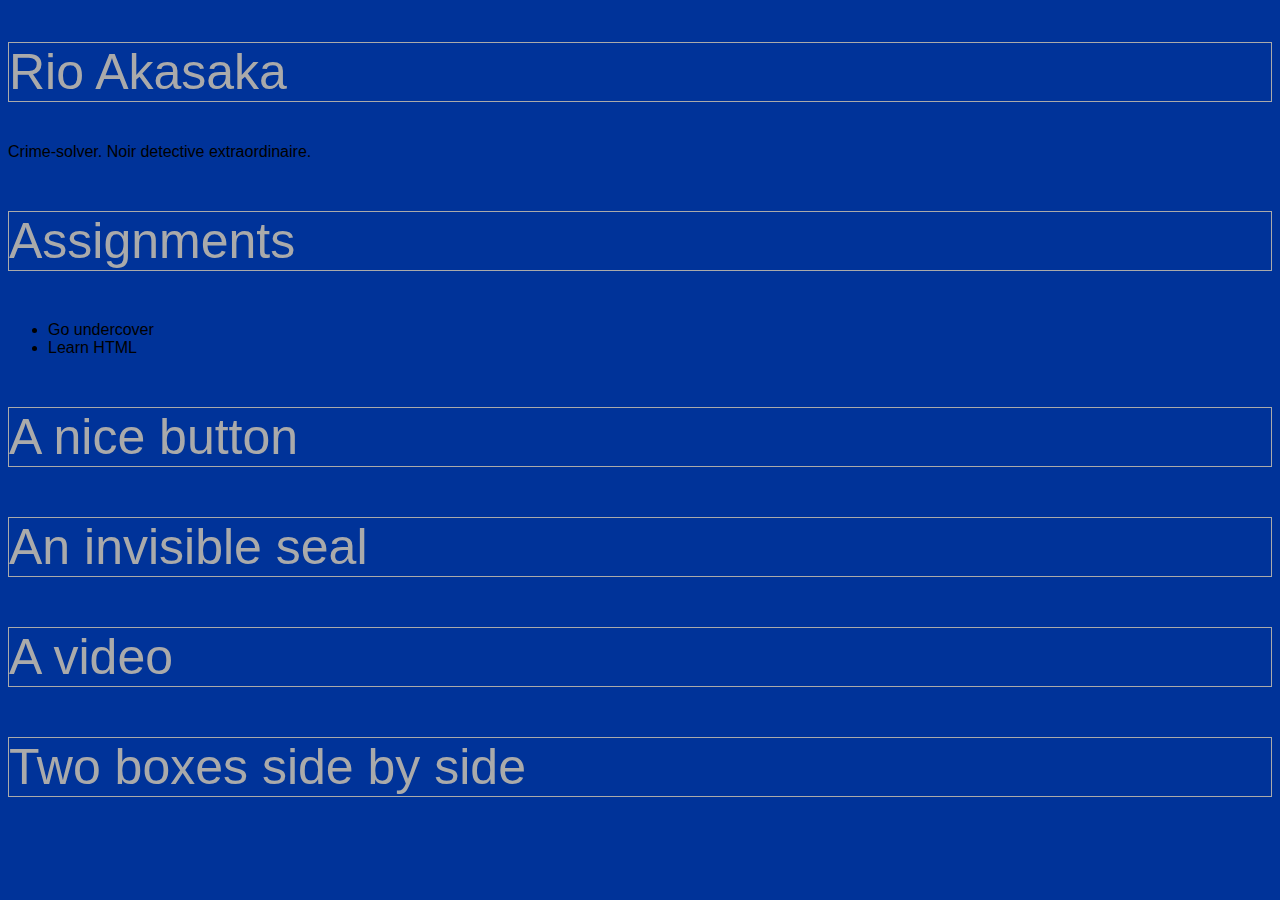
==== lecture1/index.html @ f4355506 "I added a bit of style" ====
<!DOCTYPE html>
<html>
	<head>
		<title>MyApp</title>
	</head>
	
	<style type="text/css">
	
	body {
		 background: #003399;
		 font-family: Helvetica, Arial, sans-serif;
	}
	h2, h3 {
		font-size:50px;
		font-weight:300;
		color:#aaa;
		border:1px solid #aaa;
	}
	</style>
	
	<body>
	 		<h2>Rio Akasaka</h2>
		<div id='bio'>Crime-solver. Noir detective extraordinaire.</div>
	 
	 	<h3>Assignments</h3>
		<ul id='assignments'>
			<li>Go undercover</li>
			<li>Learn HTML</li>
		</ul>
	
		<h3>A nice button</h3>

		<h3>An invisible seal</h3>

		<h3>A video</h3>

		<h3>Two boxes side by side</h3>

	</body>
</html>
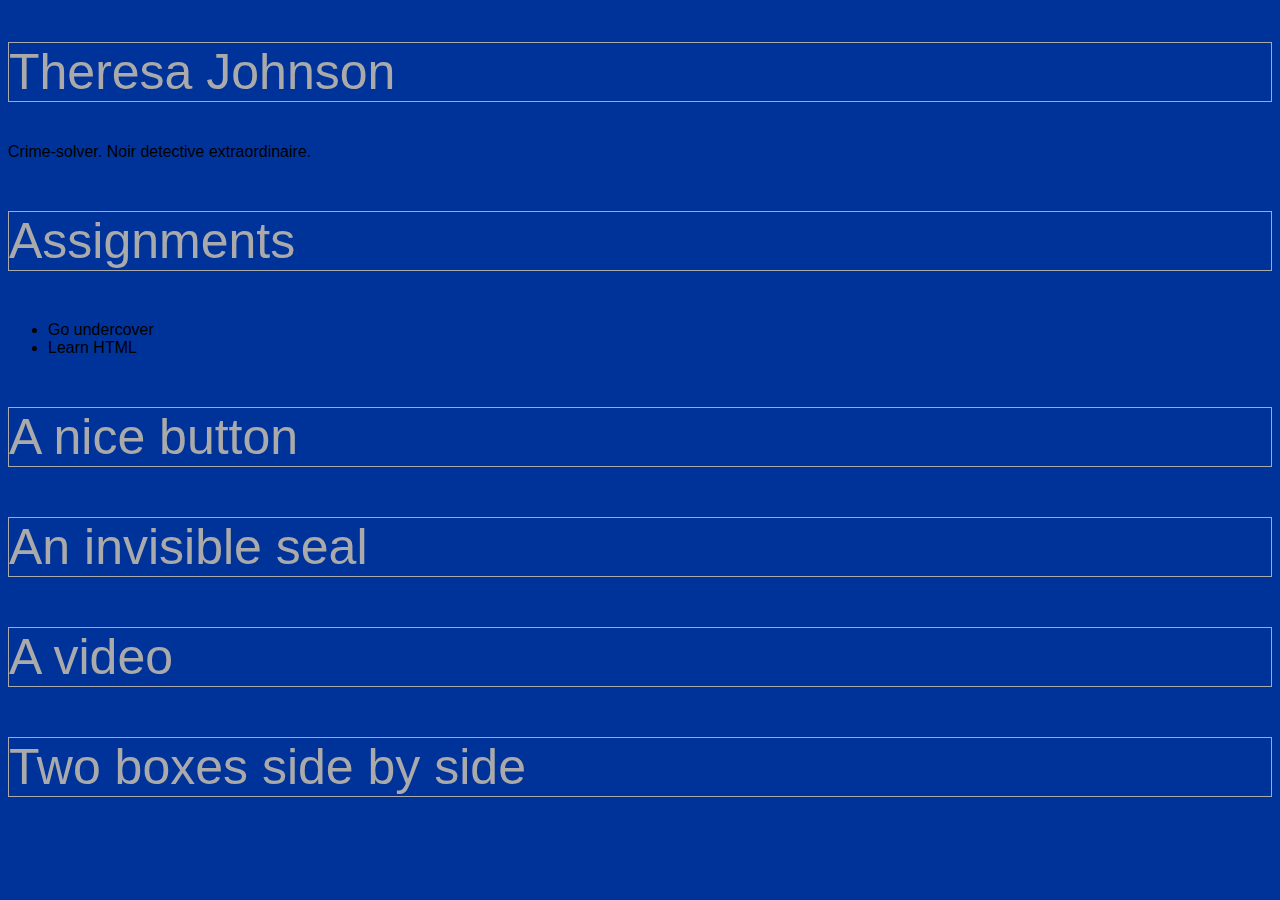
==== commit 225ef084: "I changed to my name" ====
--- a/lecture1/index.html
+++ b/lecture1/index.html
@@ -20,7 +20,7 @@
 	
 	<body>
 	- 		<h2>Rio Akasaka</h2>
+ 		<h2>Theresa Johnson</h2>
 		<div id='bio'>Crime-solver. Noir detective extraordinaire.</div>
 	 
 	 	<h3>Assignments</h3>
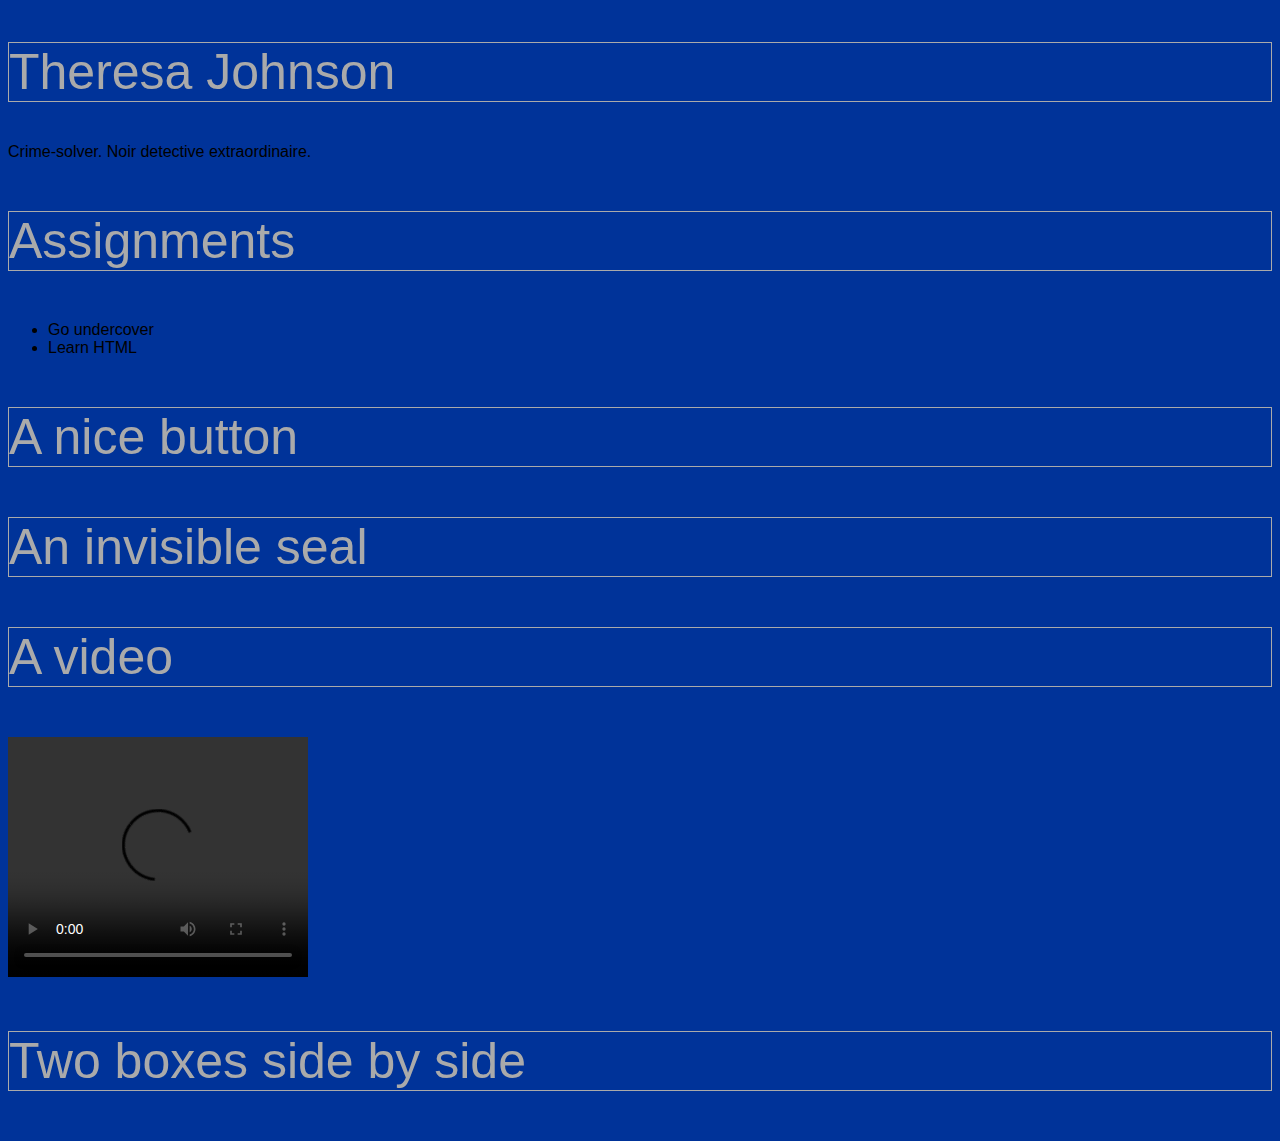
==== commit ed769421: "I added the video" ====
--- a/lecture1/index.html
+++ b/lecture1/index.html
@@ -34,6 +34,9 @@
 		<h3>An invisible seal</h3>
 
 		<h3>A video</h3>
+		<video width="300" height="240" controls="controls">
+		  <source src="gizmo.mp4" type="video/mp4" />
+		</video>
 
 		<h3>Two boxes side by side</h3>
 
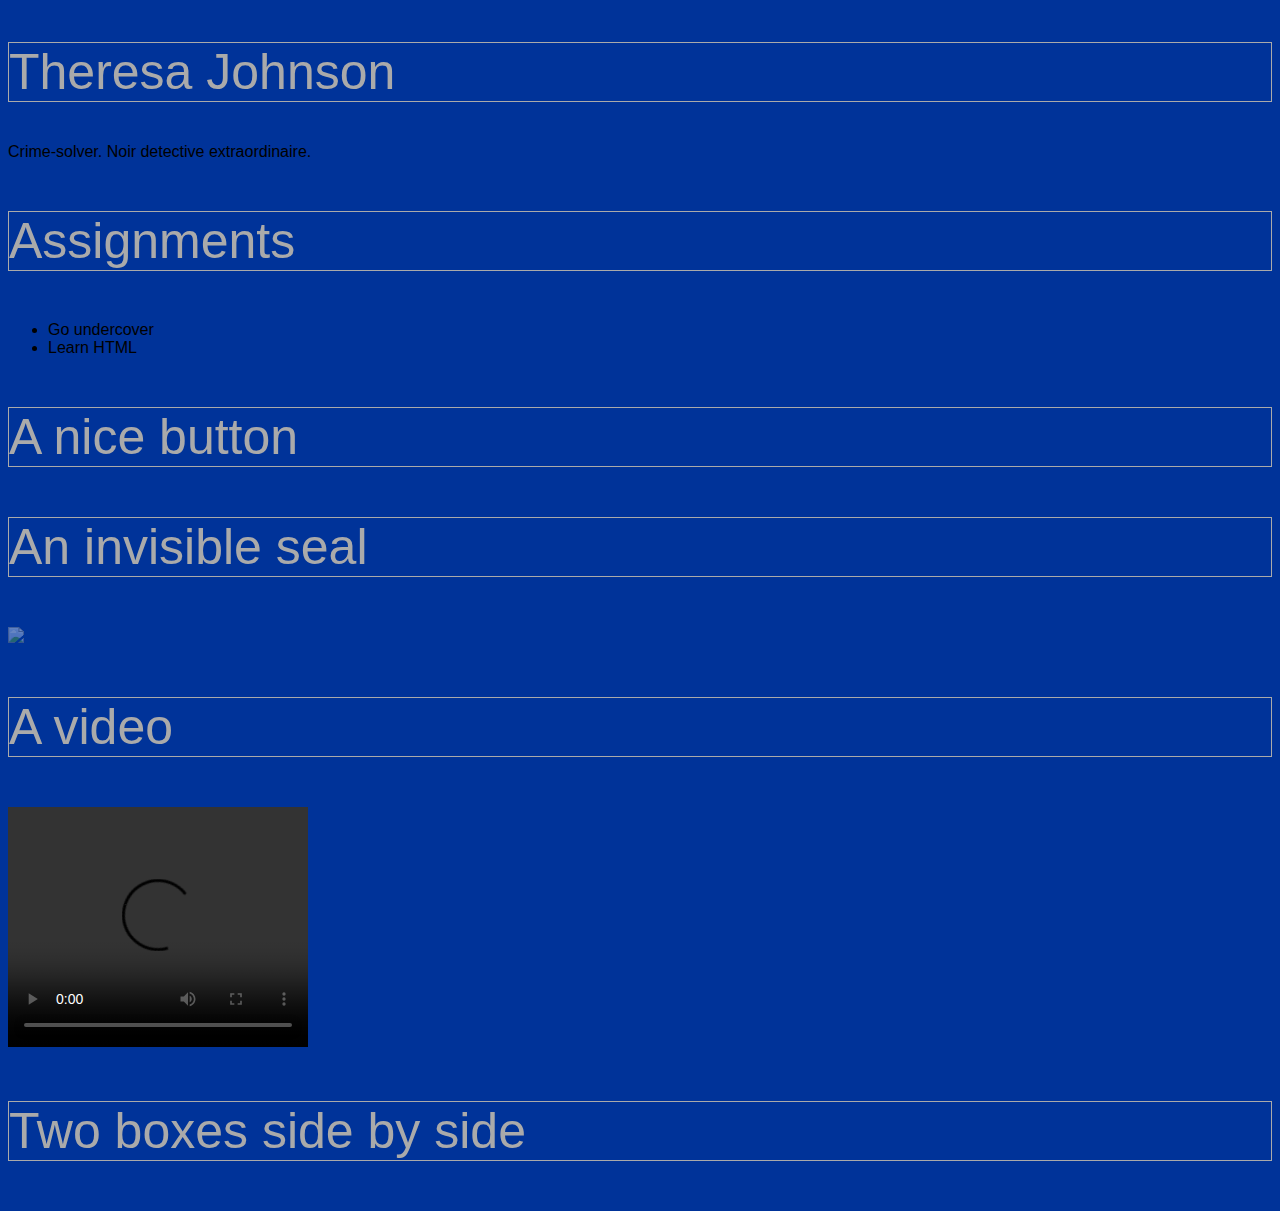
==== commit 74fad307: "Mobile Style" ====
--- a/lecture1/index.html
+++ b/lecture1/index.html
@@ -4,6 +4,12 @@
 		<title>MyApp</title>
 	</head>
 	
+	<link rel="apple-touch-icon" href="appicon.png" />
+		<link rel="apple-touch-startup-image" href="startup.png">
+		<meta name="apple-mobile-web-app-capable" content="yes">
+		<meta name="apple-mobile-webapp-status-bar-style" content="grey" />
+		<meta name="viewport" content="width=device-width, user-scalable=no" />
+		
 	<style type="text/css">
 	
 	body {
@@ -16,6 +22,22 @@
 		color:#aaa;
 		border:1px solid #aaa;
 	}
+	
+	.opacity{
+		opacity:0.4;
+	}
+	.button{
+		background:#333;
+		width:100px;
+		color:#fff;
+		height:20px;
+		-moz-border-radius: 20px;
+		-webkit-border-radius: 20px;
+		-khtml-border-radiu: 10px;
+		border-radius: 10px;
+		text-align:center;
+	}
+	
 	</style>
 	
 	<body>
@@ -32,6 +54,7 @@
 		<h3>A nice button</h3>
 
 		<h3>An invisible seal</h3>
+				<p><img width="50" class="opacity" src="seal.png" /></p>
 
 		<h3>A video</h3>
 		<video width="300" height="240" controls="controls">
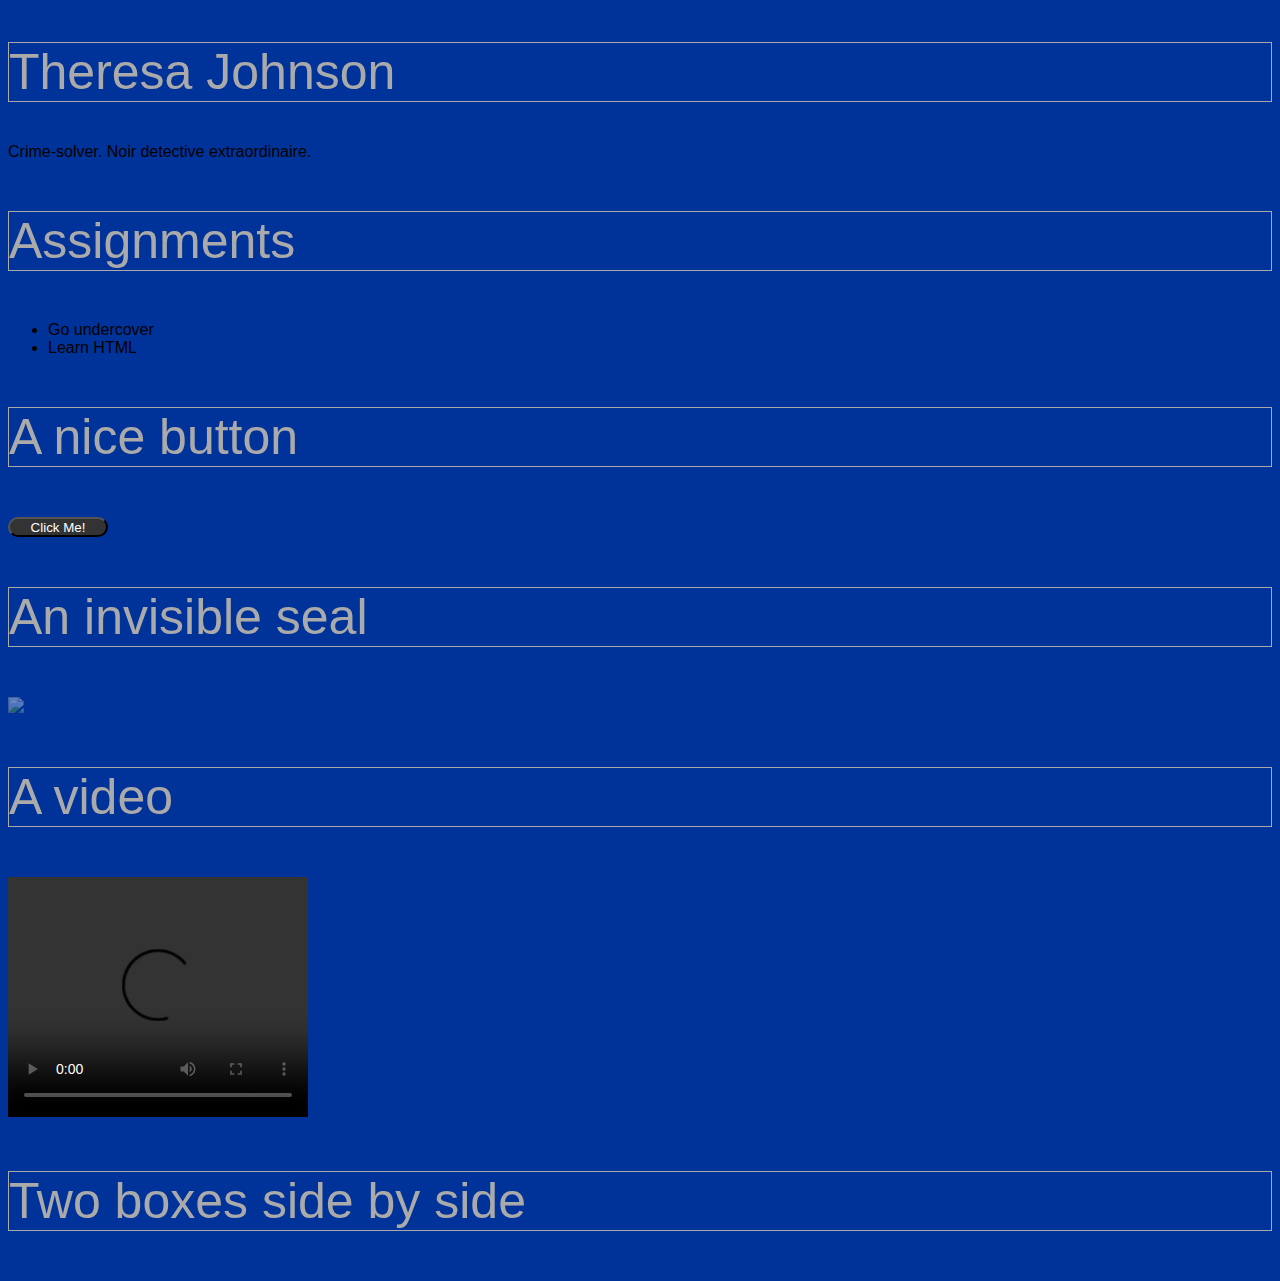
==== commit a8cb0c18: "Mobile Style" ====
--- a/lecture1/index.html
+++ b/lecture1/index.html
@@ -31,8 +31,8 @@
 		width:100px;
 		color:#fff;
 		height:20px;
-		-moz-border-radius: 20px;
-		-webkit-border-radius: 20px;
+		-moz-border-radius: 10px;
+		-webkit-border-radius: 10px;
 		-khtml-border-radiu: 10px;
 		border-radius: 10px;
 		text-align:center;
@@ -52,6 +52,7 @@
 		</ul>
 	
 		<h3>A nice button</h3>
+		<button class="button">Click Me!</button>
 
 		<h3>An invisible seal</h3>
 				<p><img width="50" class="opacity" src="seal.png" /></p>
